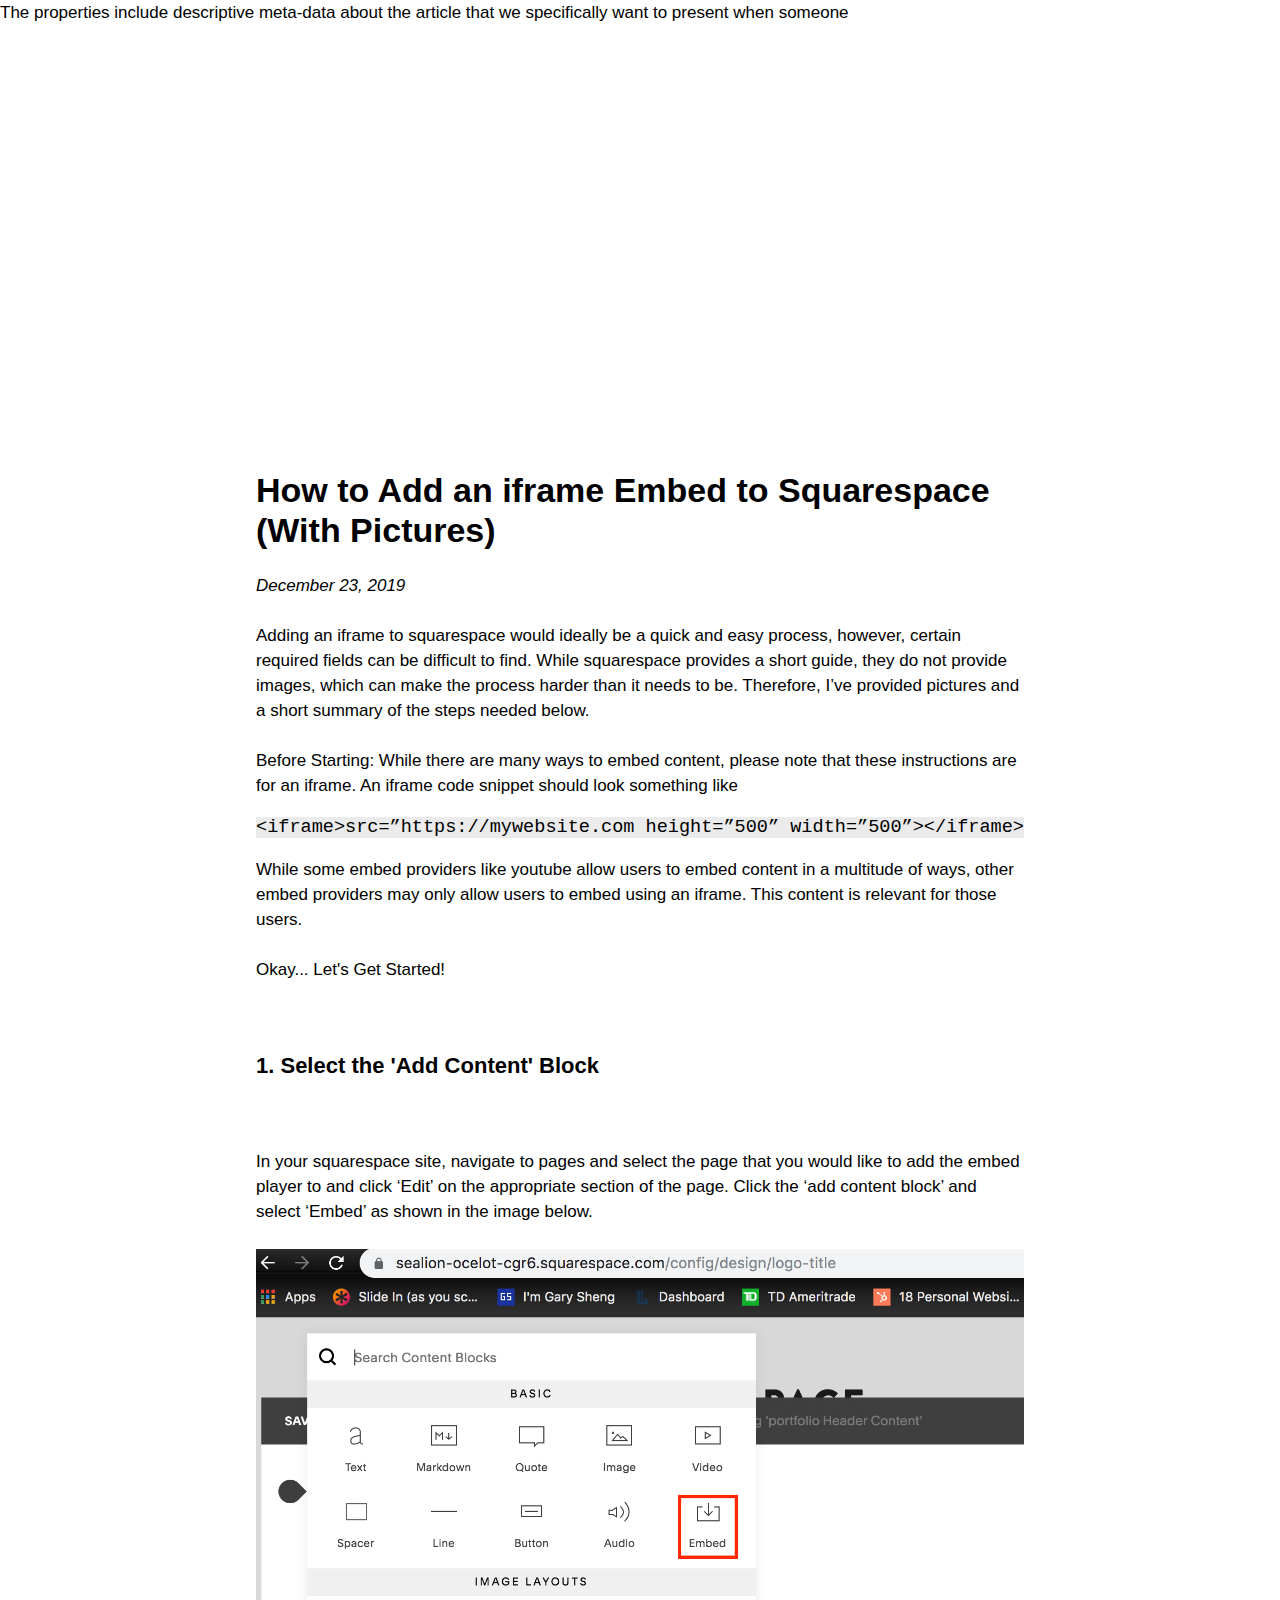
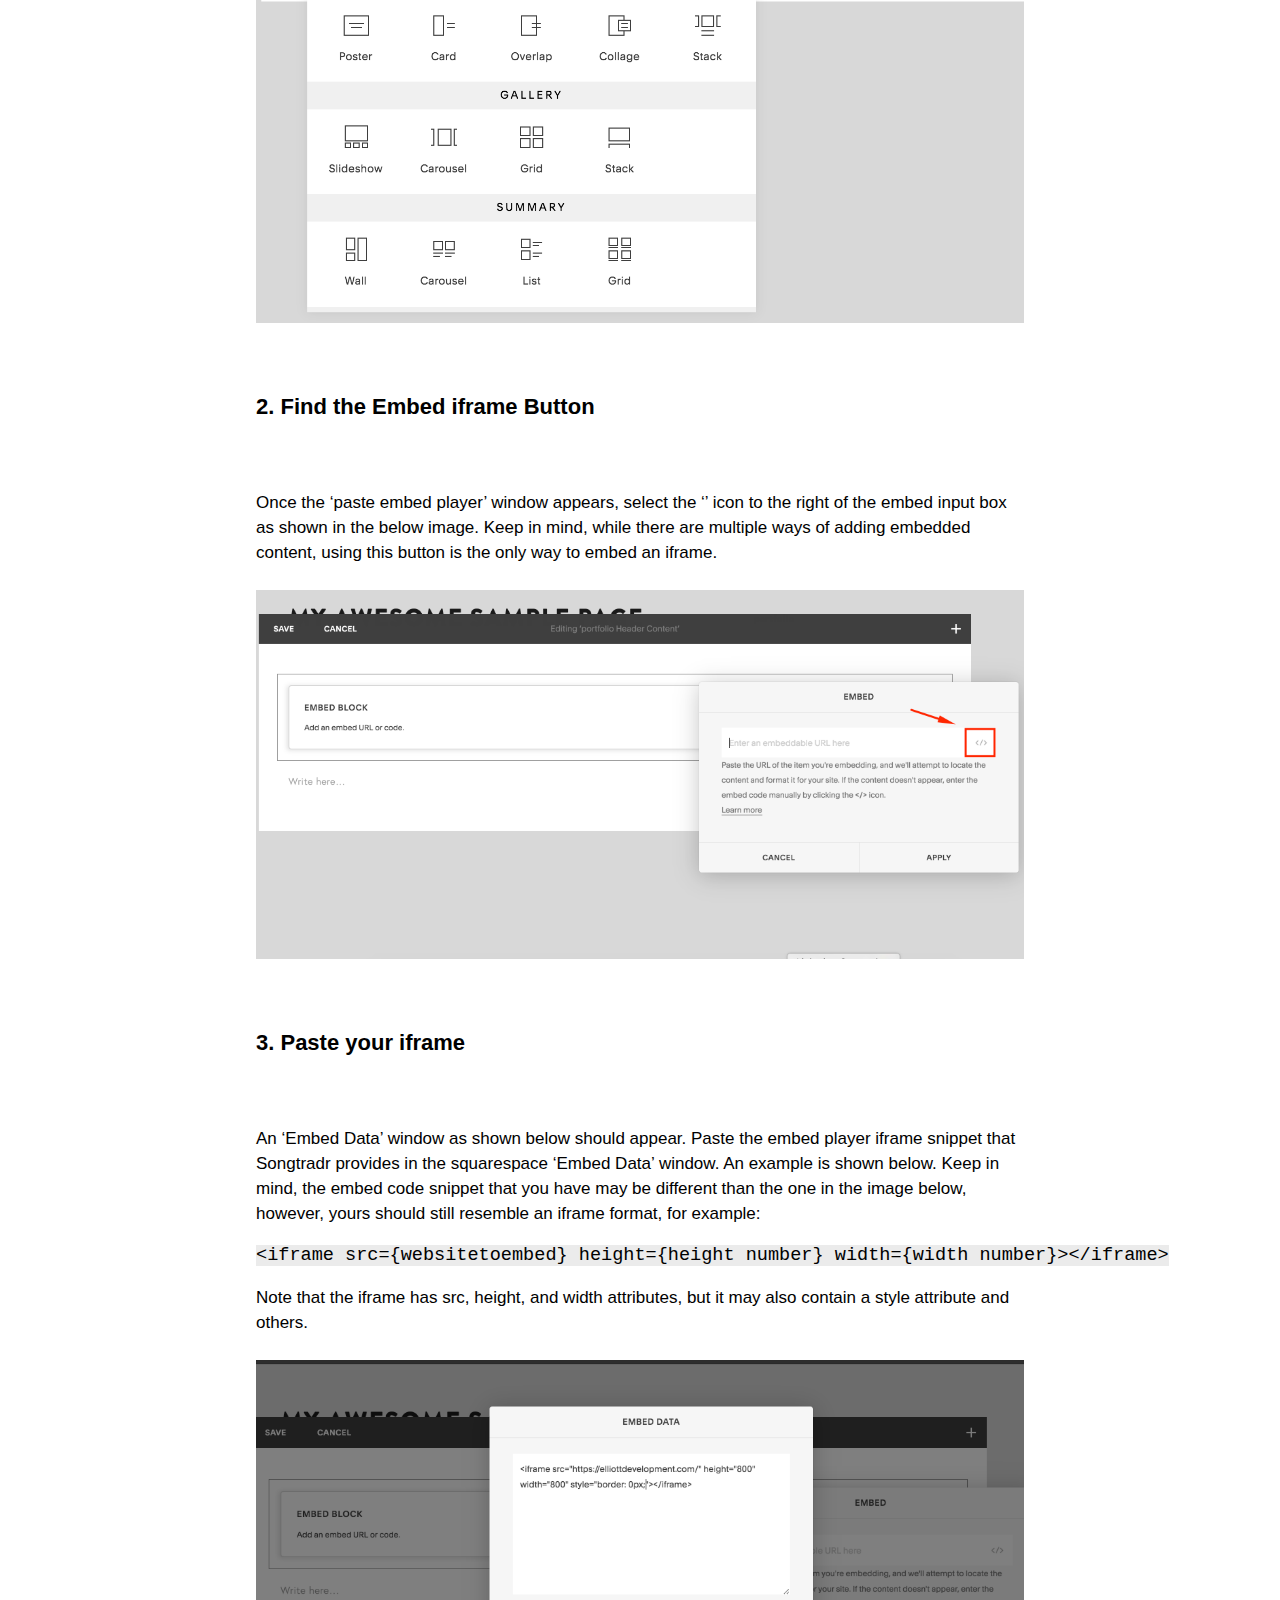
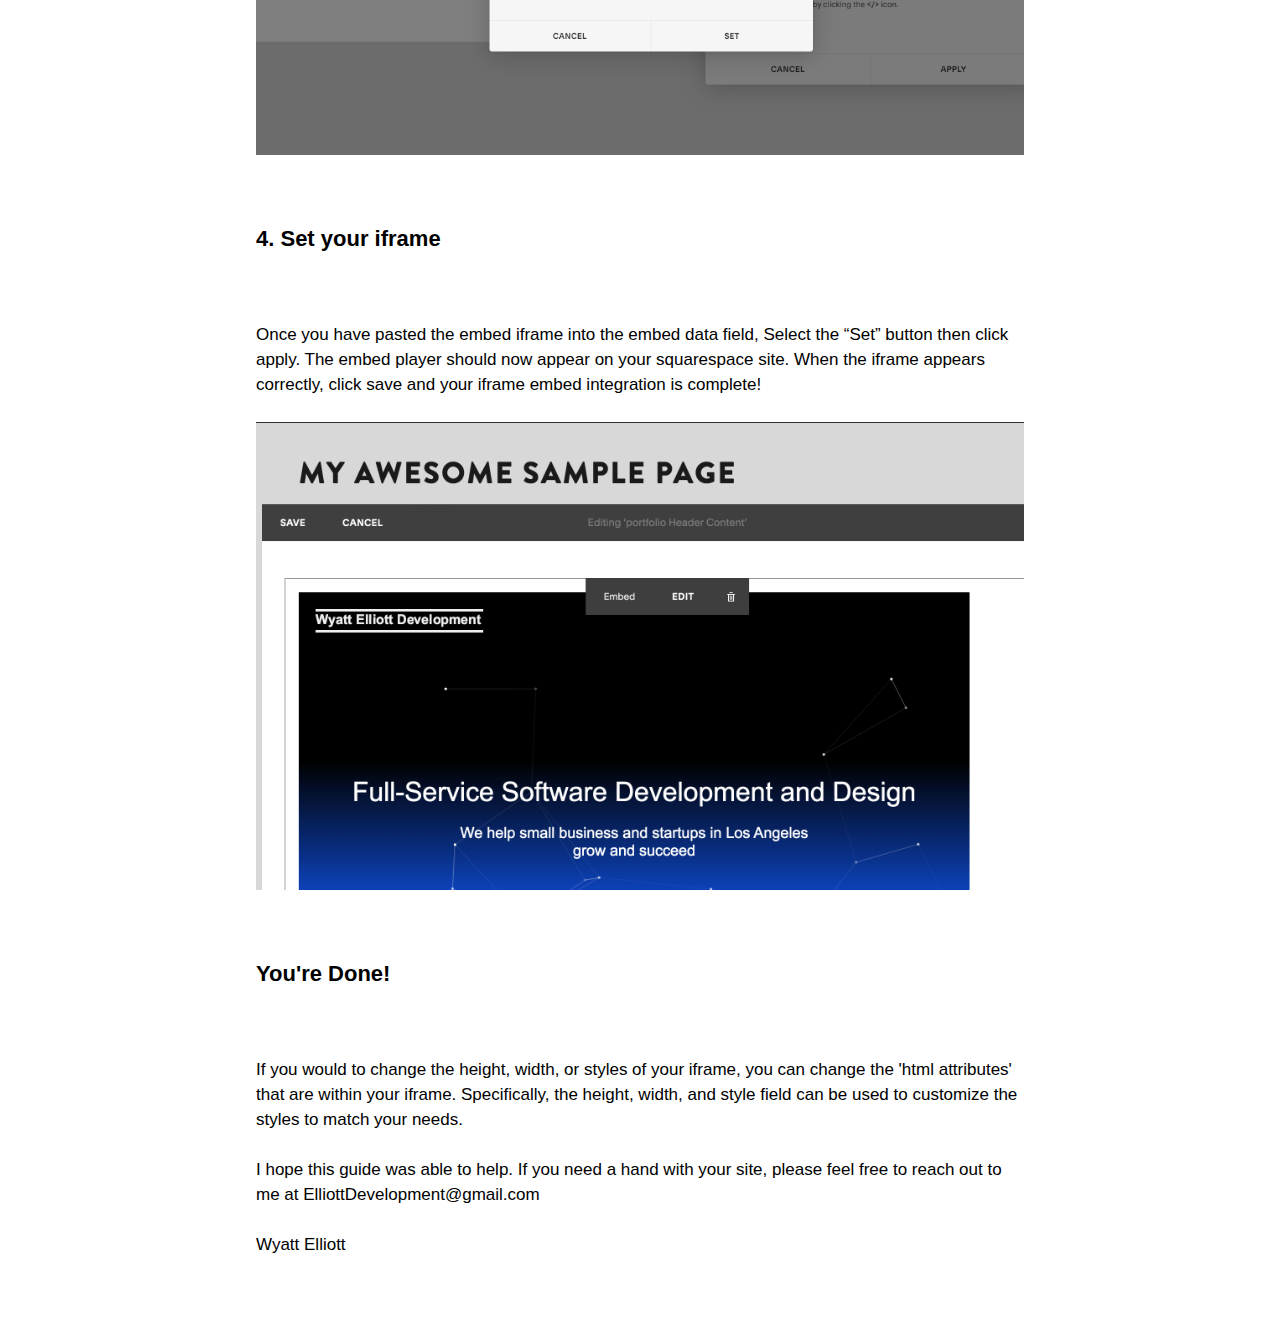
==== Blog/Add-Iframe-To-SquareSpace/index.html @ 69d9558e "google analytics tags" ====
<html lang="en">
  <head>
    <!-- Global site tag (gtag.js) - Google Analytics -->
<script async src="https://www.googletagmanager.com/gtag/js?id=UA-107632470-2"></script>
<script>
  window.dataLayer = window.dataLayer || [];
  function gtag(){dataLayer.push(arguments);}
  gtag('js', new Date());

  gtag('config', 'UA-107632470-2');
</script>

    <meta charset="UTF-8" />
    <meta name="viewport" content="width=device-width, initial-scale=1.0" />
    <meta http-equiv="X-UA-Compatible" content="ie=edge" />
    <meta name="description" content="How to Add an iframe Embed to Squarespace - with pictures">
    <meta property="og:type"               content="article" />
    <meta property="og:title"              content="How to Add an iframe to SquareSpace (With Pictures)" />
    <meta property="og:image"              content="https://cdn.pixabay.com/photo/2017/06/06/16/35/cyber-2377718_1280.jpg" />
    The properties include descriptive meta-data about the article that we specifically want to present when someone


    <link rel="stylesheet" type="text/css" href="index.css">




    <title>How to Add an iframe Embed to Squarespace (With Pictures)</title>
  </head>
  <body>
    <div>
      <div
        class="titleImage"
      ></div>

      <div class="articleContainer">

        <h1 class="articleTitle">
          How to Add an iframe Embed to Squarespace (With Pictures)
        </h1>
  
     
        <i>December 23, 2019</i>
  
        <br/>
        <br />

        Adding an iframe to squarespace would ideally be a quick and easy process, however,
        certain required fields can be difficult to find. While squarespace
        provides a short guide, they do not provide images, which can make the process
        harder than it needs to be. Therefore, I’ve provided pictures and a short summary
        of the steps needed below. 
        <br />
        <br />

        Before Starting: While there are many ways to embed content, please note that these instructions are for an iframe. An iframe code snippet should look something like 
        <br/>
        <pre><code>&lt;iframe&gt;src=”https://mywebsite.com height=”500” width=”500”>&lt;/iframe&gt;</code></pre>

        While some embed providers like youtube allow users to embed content in a multitude of ways, other embed providers may only allow users to embed using an iframe. This content is relevant for those users.
        <br />
        <br />
        Okay... Let's Get Started!
        <br />
        <br />
        <br />

        <h2><b>1. Select the 'Add Content' Block</b></h2>
        <br/>
        <br/>
        In your squarespace site, navigate to pages and select the page that you would like to add the embed player to and click ‘Edit’ on the appropriate section of the page. Click the ‘add content block’ and select ‘Embed’ as shown in the image below.
        <br/>
        <br/>
  
        <img class="articleImage" src="embed-instructions-1.png" alt="squarespace - select the add content block">
        <br/>
        <br/>
        <br/>

  
        <h2><b>2. Find the Embed iframe Button </b></h2>
        <br/>
        <br/>
        Once the ‘paste embed player’ window appears, select the ‘</>’ icon to the right of the embed input box as shown in the below image. Keep in mind,
        while there are multiple ways of adding embedded content, using this button is the only way to embed an iframe. 
        <br/>
        <br/>
  
        <img class="articleImage" src="embed-instructions-2.png" alt="squarespace - find the embed iframe button">
        <br/>
        <br/>
        <br/>

  
      <h2><b> 3. Paste your iframe</b> </h2>
        <br/>
        <br/>
        An ‘Embed Data’ window as shown below should appear. Paste the embed player iframe snippet that Songtradr provides in the squarespace ‘Embed Data’ window. An example  is shown below. Keep in mind, the embed code snippet that you have may be different than the one in the image below, however, yours should still resemble an iframe format, for example:
        <pre><code>&lt;iframe src={websitetoembed} height={height number} width={width number}&gt;&lt;/iframe&gt;</code></pre> Note that the iframe has src, height, and width attributes, but it may also contain a style attribute and others. 
        <br/>
        <br/>
        <img class="articleImage" src="embed-instructions-3.png" alt="squarespace - paste your iframe snippet">

        <br/>
        <br/>
        <br/>

      <h2><b>4. Set your iframe</b></h2>
        <br/>
        <br/>
        Once you have pasted the embed iframe into the embed data field, Select the “Set” button then click apply. The embed player should now appear on your squarespace site. When the iframe appears correctly, click save and your iframe embed integration is complete!
        
        <br/>
        <br/>

        <img class="articleImage" src="embed-instructions-4.png" alt="squarespace - set your iframe">

        <br> 
        <br>
        <br/>

      <h2><b>You're Done!</b></h2>

        <br> 
        <br>

        If you would to change the height, width, or styles of your iframe, you can change the 'html attributes' that are within your iframe. Specifically, the height, width, and style field can be used to customize the styles to match your needs.

        <br> 
        <br>

        I hope this guide was able to help. If you need a hand with your site, please feel free to reach out to me at ElliottDevelopment@gmail.com

        <br/>
        <br/> 

        Wyatt Elliott

        <br/>
        <br/> 
        <br/>
        <br/> 

      </div>

    </div>
  </body>
</html>
---- Blog/Add-Iframe-To-SquareSpace/index.css ----
body {
    margin: 0;
    font-size: 17px;
    font-family: sans-serif;
    line-height: 25px;
}

.titleImage{
    height: 45vh;
    width: 100vw;
    background: url("https://cdn.pixabay.com/photo/2017/06/06/16/35/cyber-2377718_1280.jpg")
}

.articleContainer{
    width: 60vw;
    margin-top: 40px;
    padding-left: 20vw;
    padding-right: 20vw;
}

.articleTitle{
    font-weight: bold;
    font-size: 34px;
    line-height: 40px;
}

.articleImage{
    max-height: 800px;
    max-width: 100%;
}

code{
    font-size: 1.45vw;
    background: rgb(235, 235, 235);
}

b{
    font-size: 22px;
}
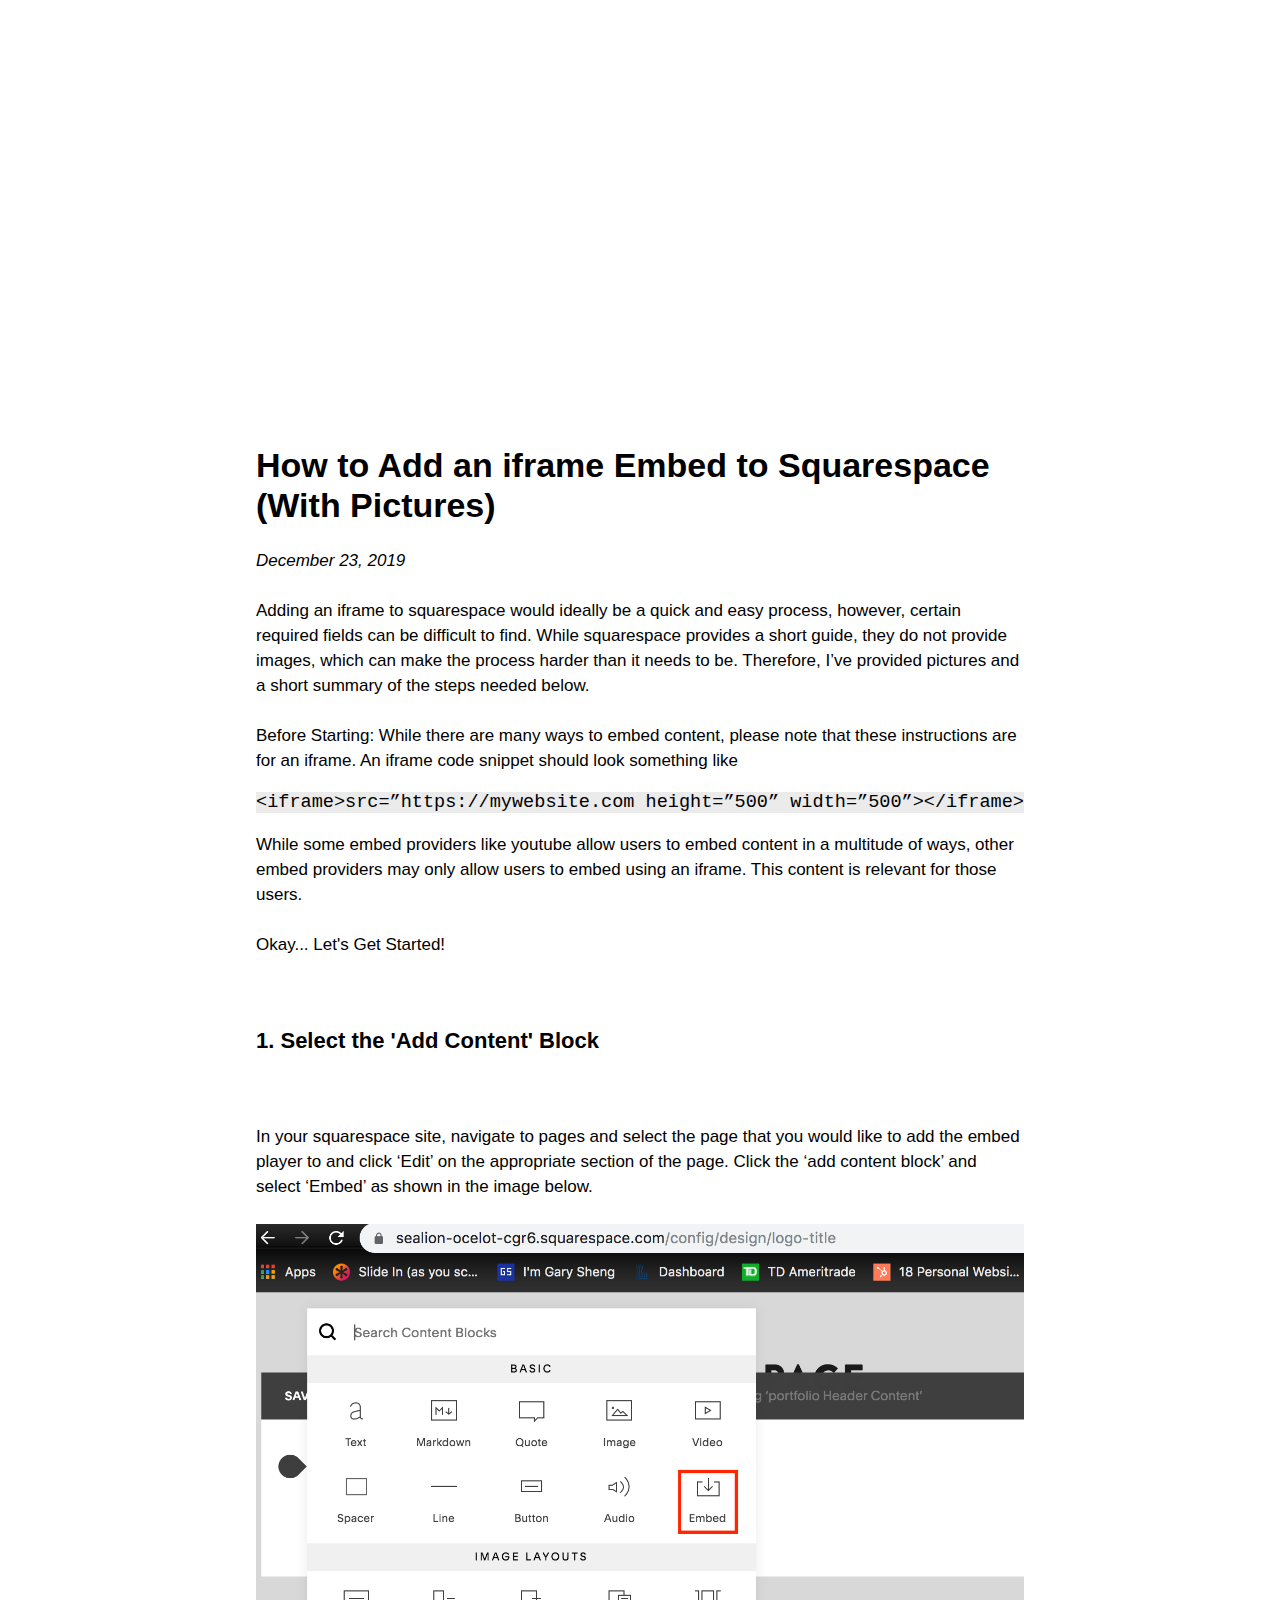
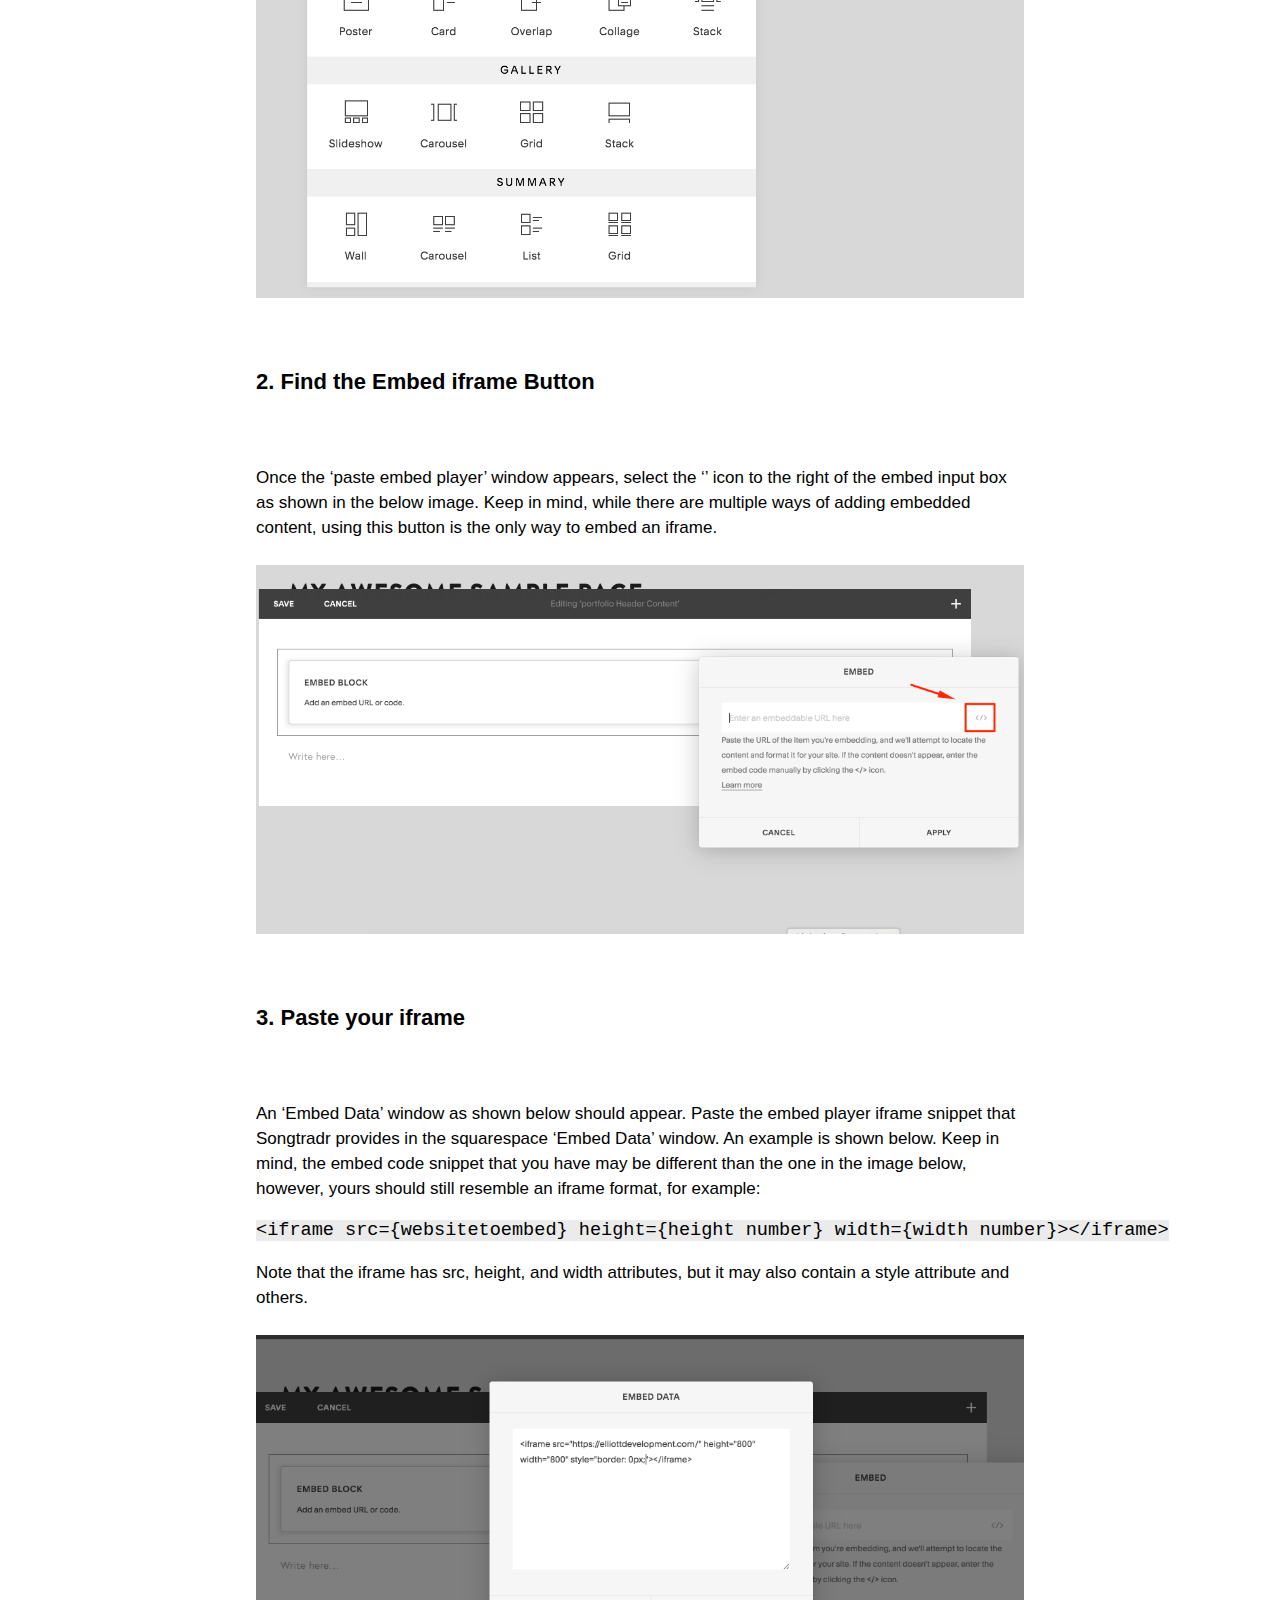
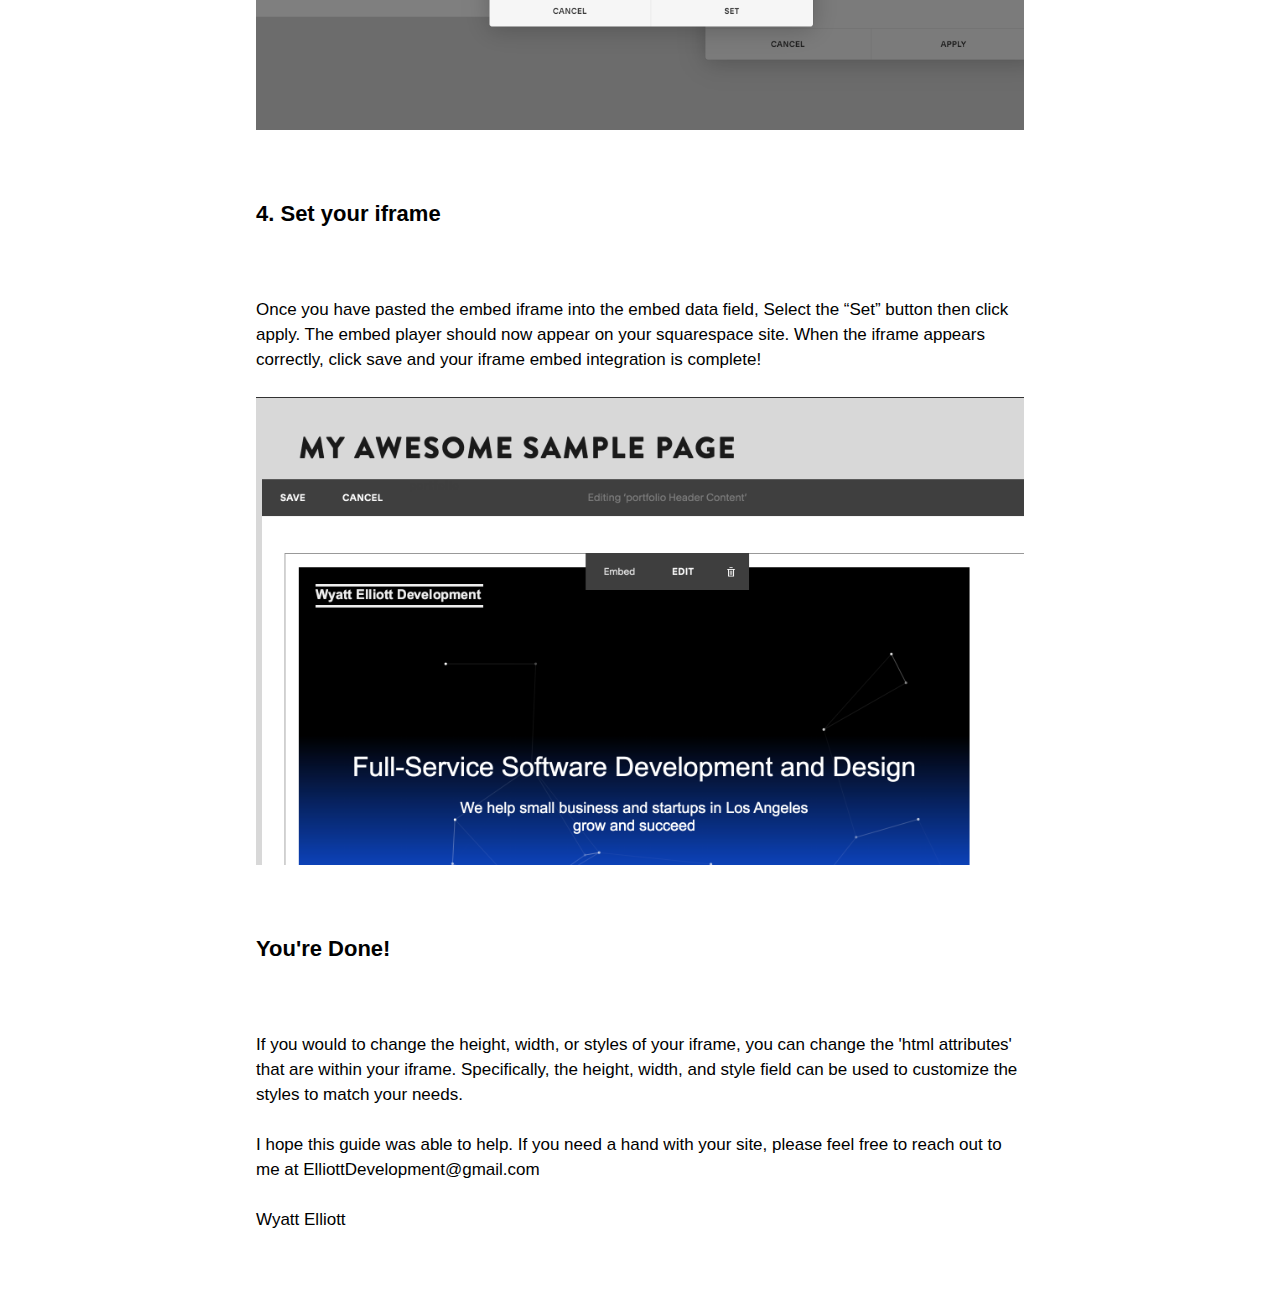
==== commit a1a52f1e: "google analytics tags" ====
--- a/Blog/Add-Iframe-To-SquareSpace/index.html
+++ b/Blog/Add-Iframe-To-SquareSpace/index.html
@@ -16,8 +16,8 @@
     <meta name="description" content="How to Add an iframe Embed to Squarespace - with pictures">
     <meta property="og:type"               content="article" />
     <meta property="og:title"              content="How to Add an iframe to SquareSpace (With Pictures)" />
+    <meta property="og:description"              content="Learn how to add any embeded content to your website" />
     <meta property="og:image"              content="https://cdn.pixabay.com/photo/2017/06/06/16/35/cyber-2377718_1280.jpg" />
-    The properties include descriptive meta-data about the article that we specifically want to present when someone
 
 
     <link rel="stylesheet" type="text/css" href="index.css">
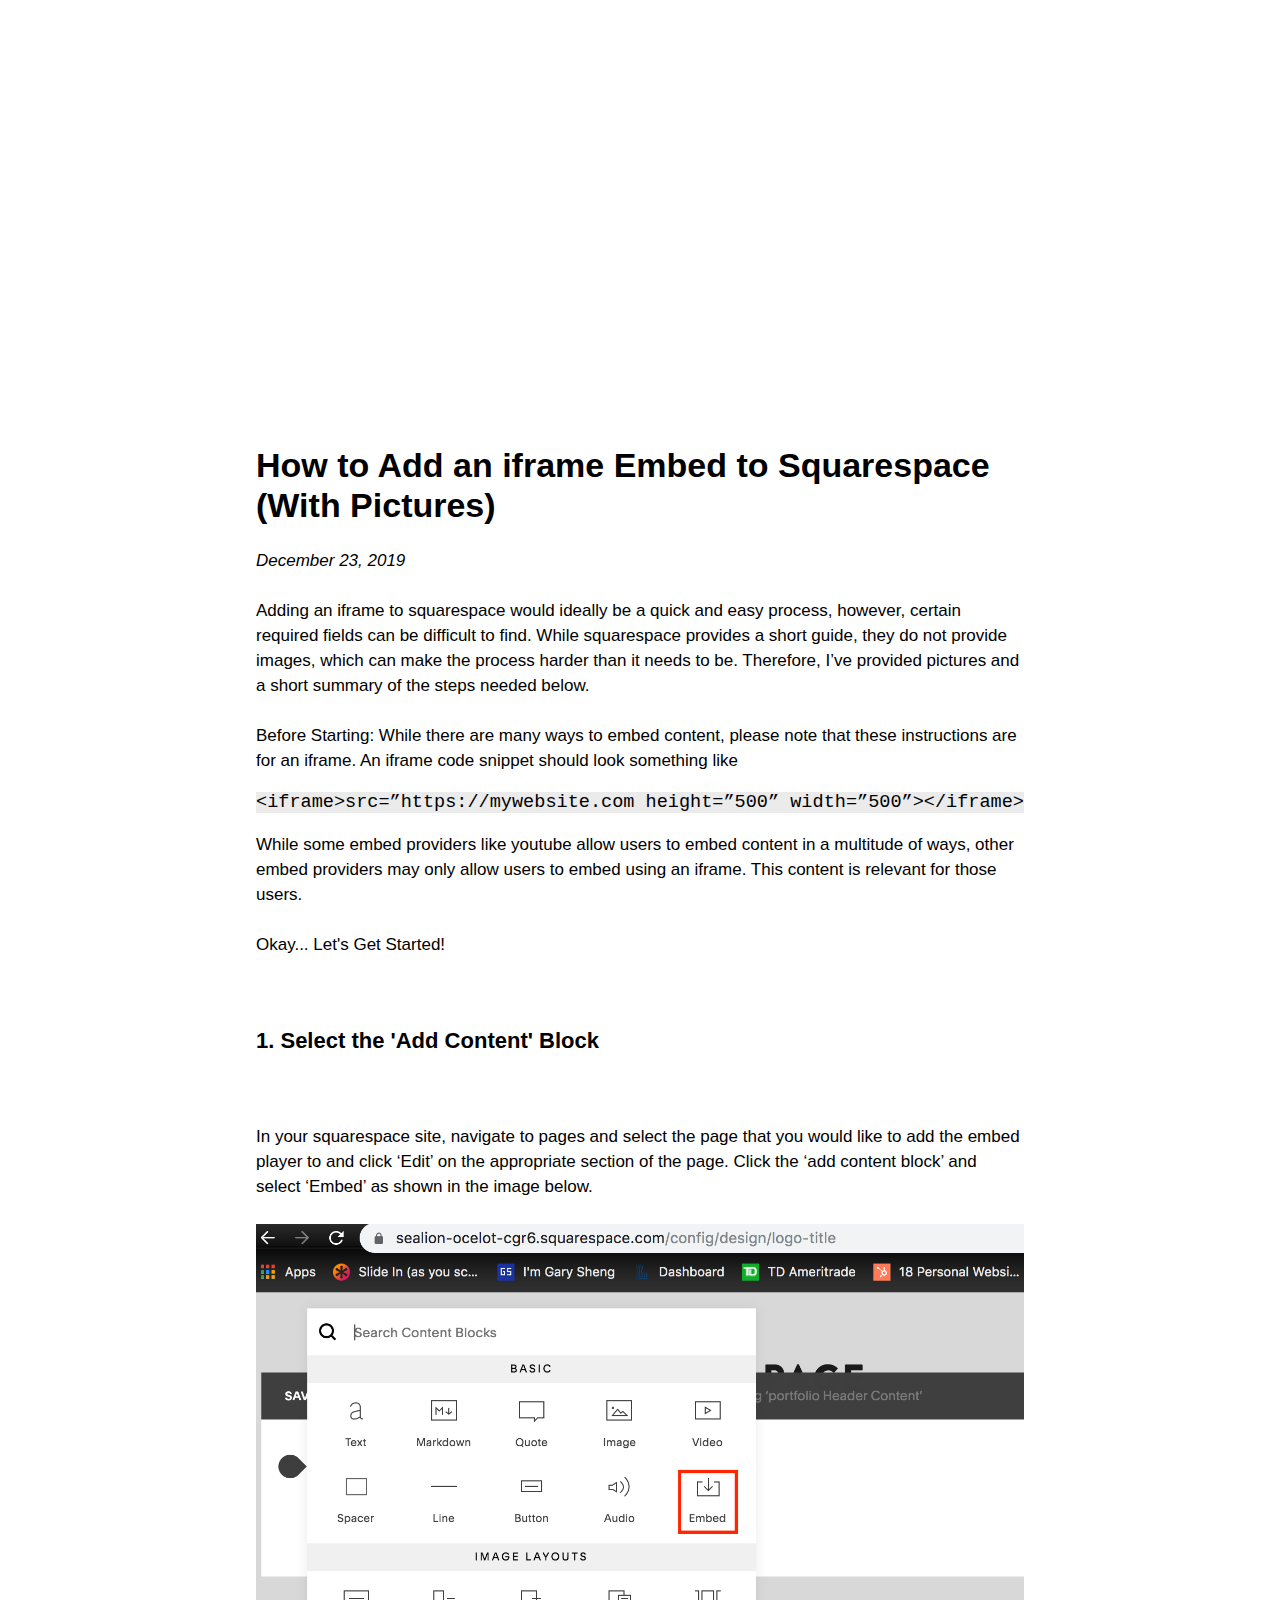
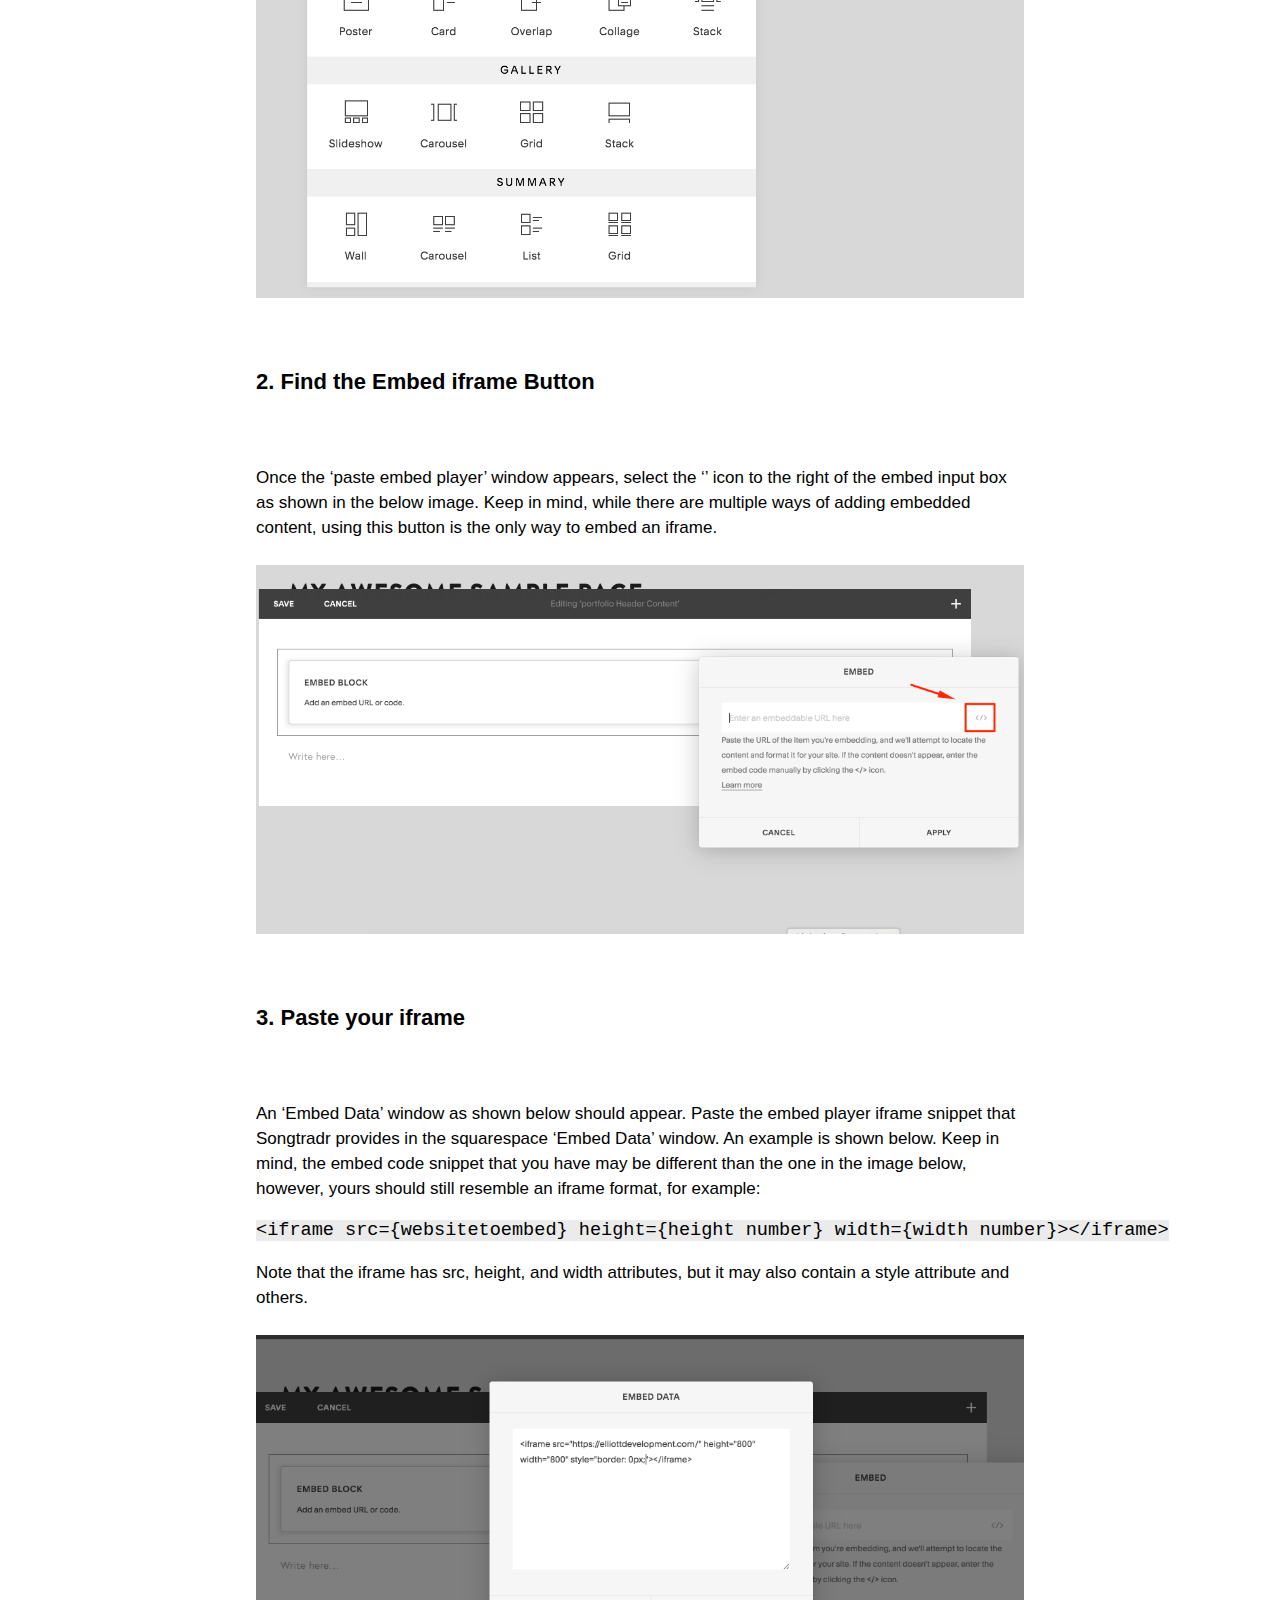
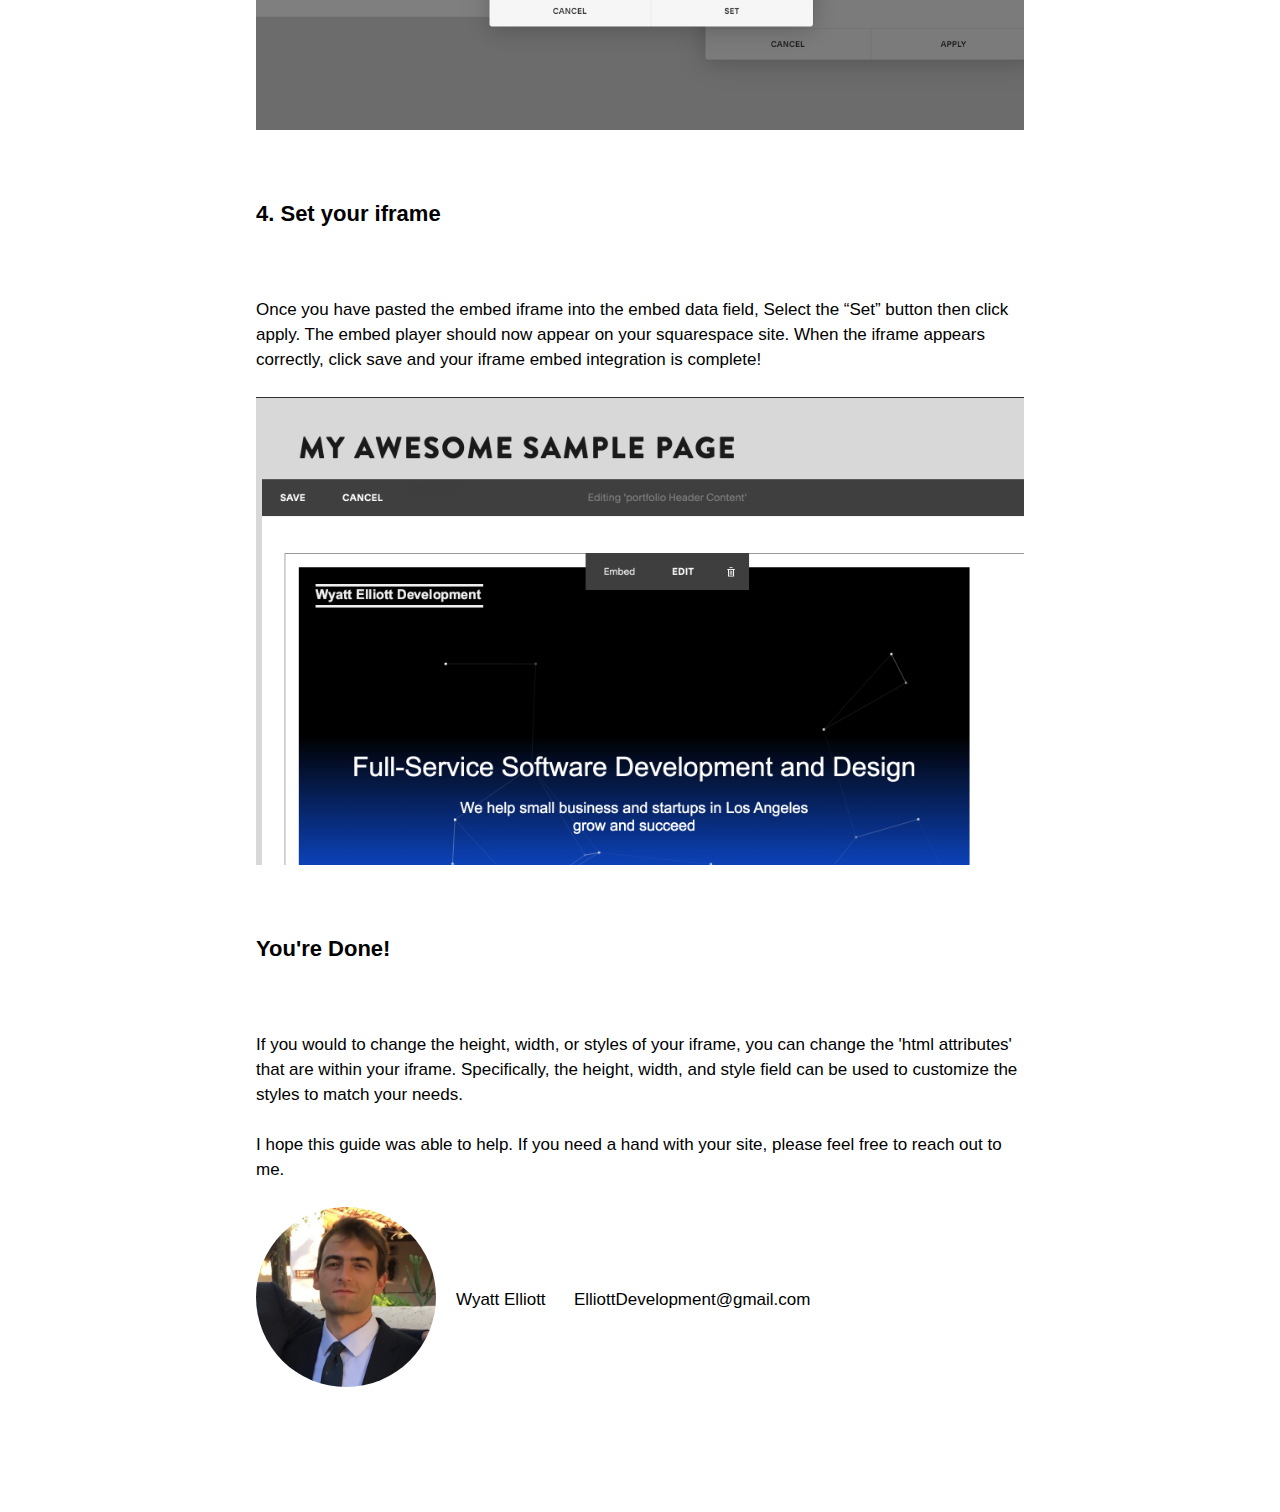
==== commit 0d0577b3: "google analytics tags" ====
--- a/Blog/Add-Iframe-To-SquareSpace/index.html
+++ b/Blog/Add-Iframe-To-SquareSpace/index.html
@@ -129,12 +129,16 @@
         <br> 
         <br>
 
-        I hope this guide was able to help. If you need a hand with your site, please feel free to reach out to me at ElliottDevelopment@gmail.com
+        I hope this guide was able to help. If you need a hand with your site, please feel free to reach out to me. 
 
         <br/>
         <br/> 
 
-        Wyatt Elliott
+
+        <img class="mySmallImg" src="../Wyatt-1.jpg">
+
+        <div class="articleBy">Wyatt Elliott &nbsp;&nbsp;&nbsp;&nbsp; ElliottDevelopment@gmail.com</div>
+
 
         <br/>
         <br/> 
--- a/Blog/Add-Iframe-To-SquareSpace/index.css
+++ b/Blog/Add-Iframe-To-SquareSpace/index.css
@@ -36,4 +36,27 @@
 
 b{
     font-size: 22px;
+}
+
+.mySmallImg{
+    height: 180px;
+    width: 180px;
+    border-radius: 100px;
+}
+
+.articleBy{
+    position: relative;
+    bottom: 100px;
+    left: 200px;
+}
+
+
+
+@media only screen and (max-width: 800px) {
+    .articleContainer {
+        width: 90vw;
+        margin-top: 40px;
+        padding-left: 5vw;
+        padding-right: 5vw;
+    }
 }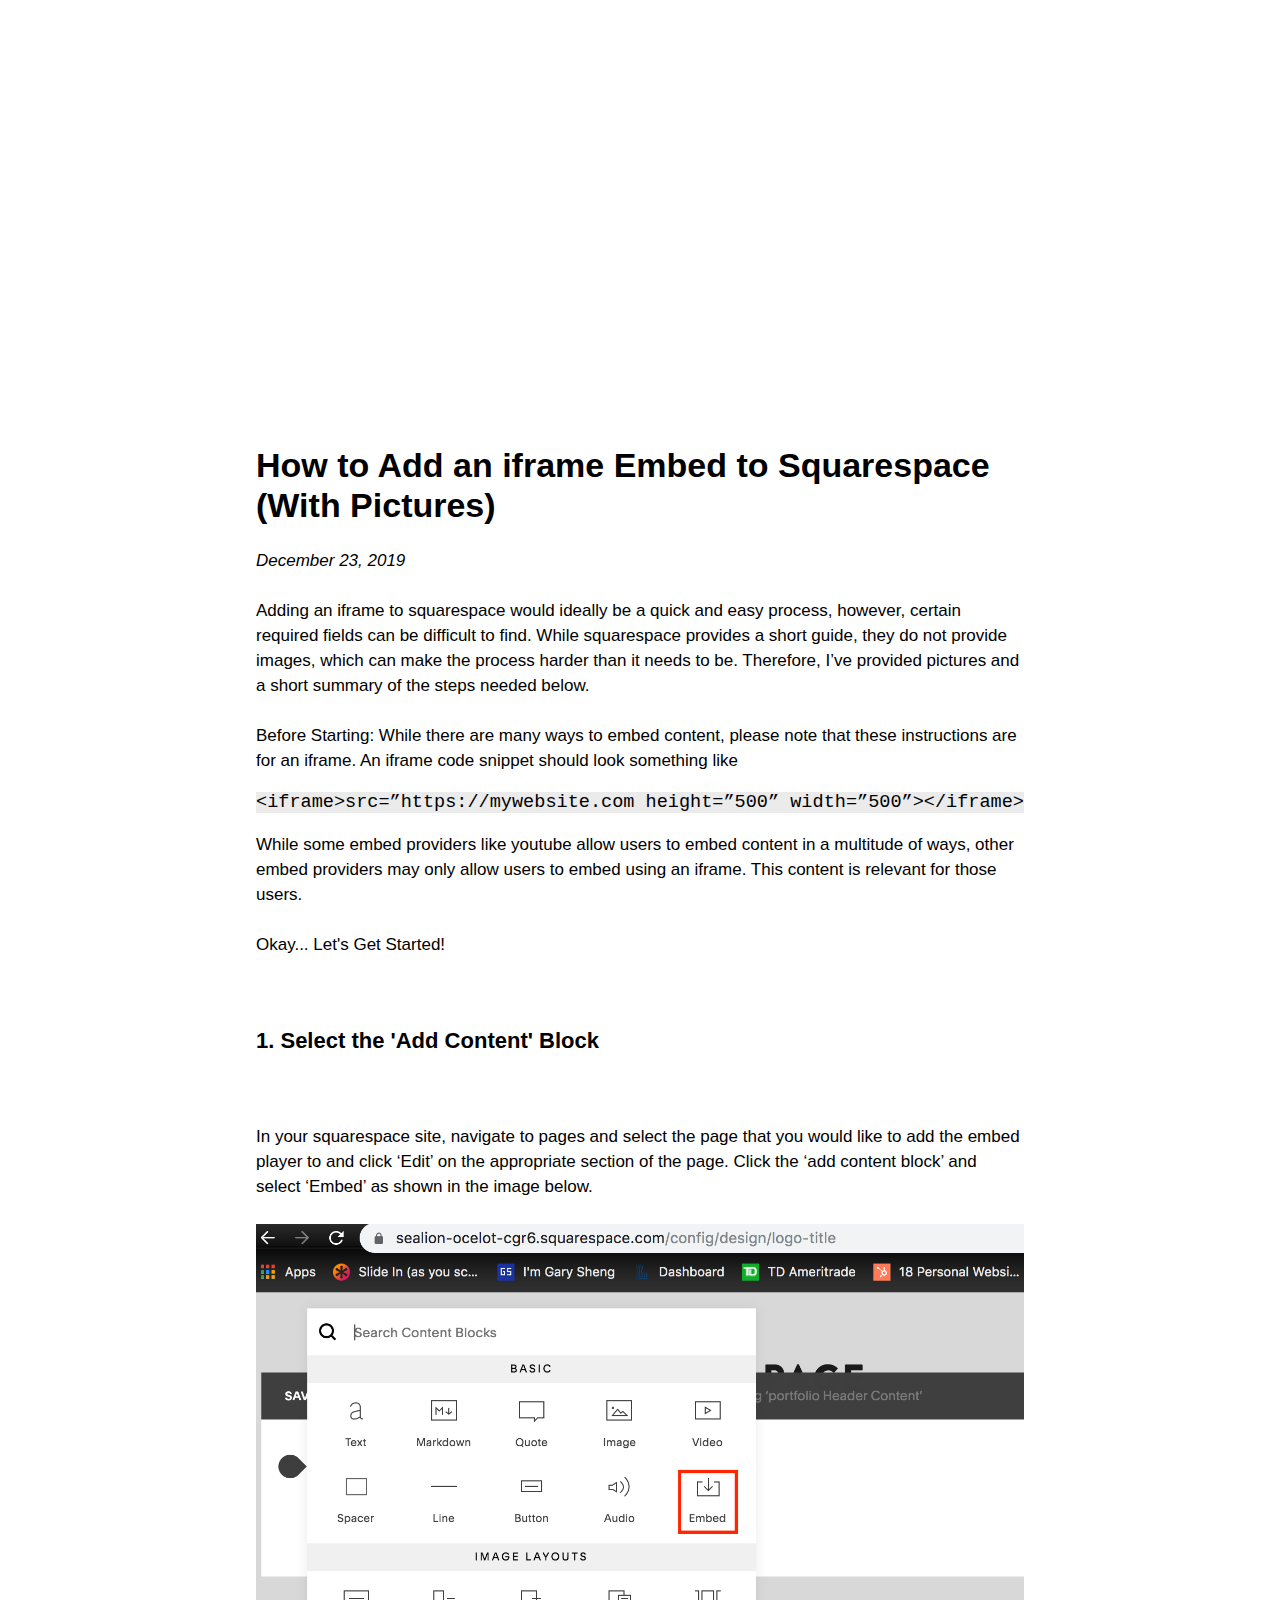
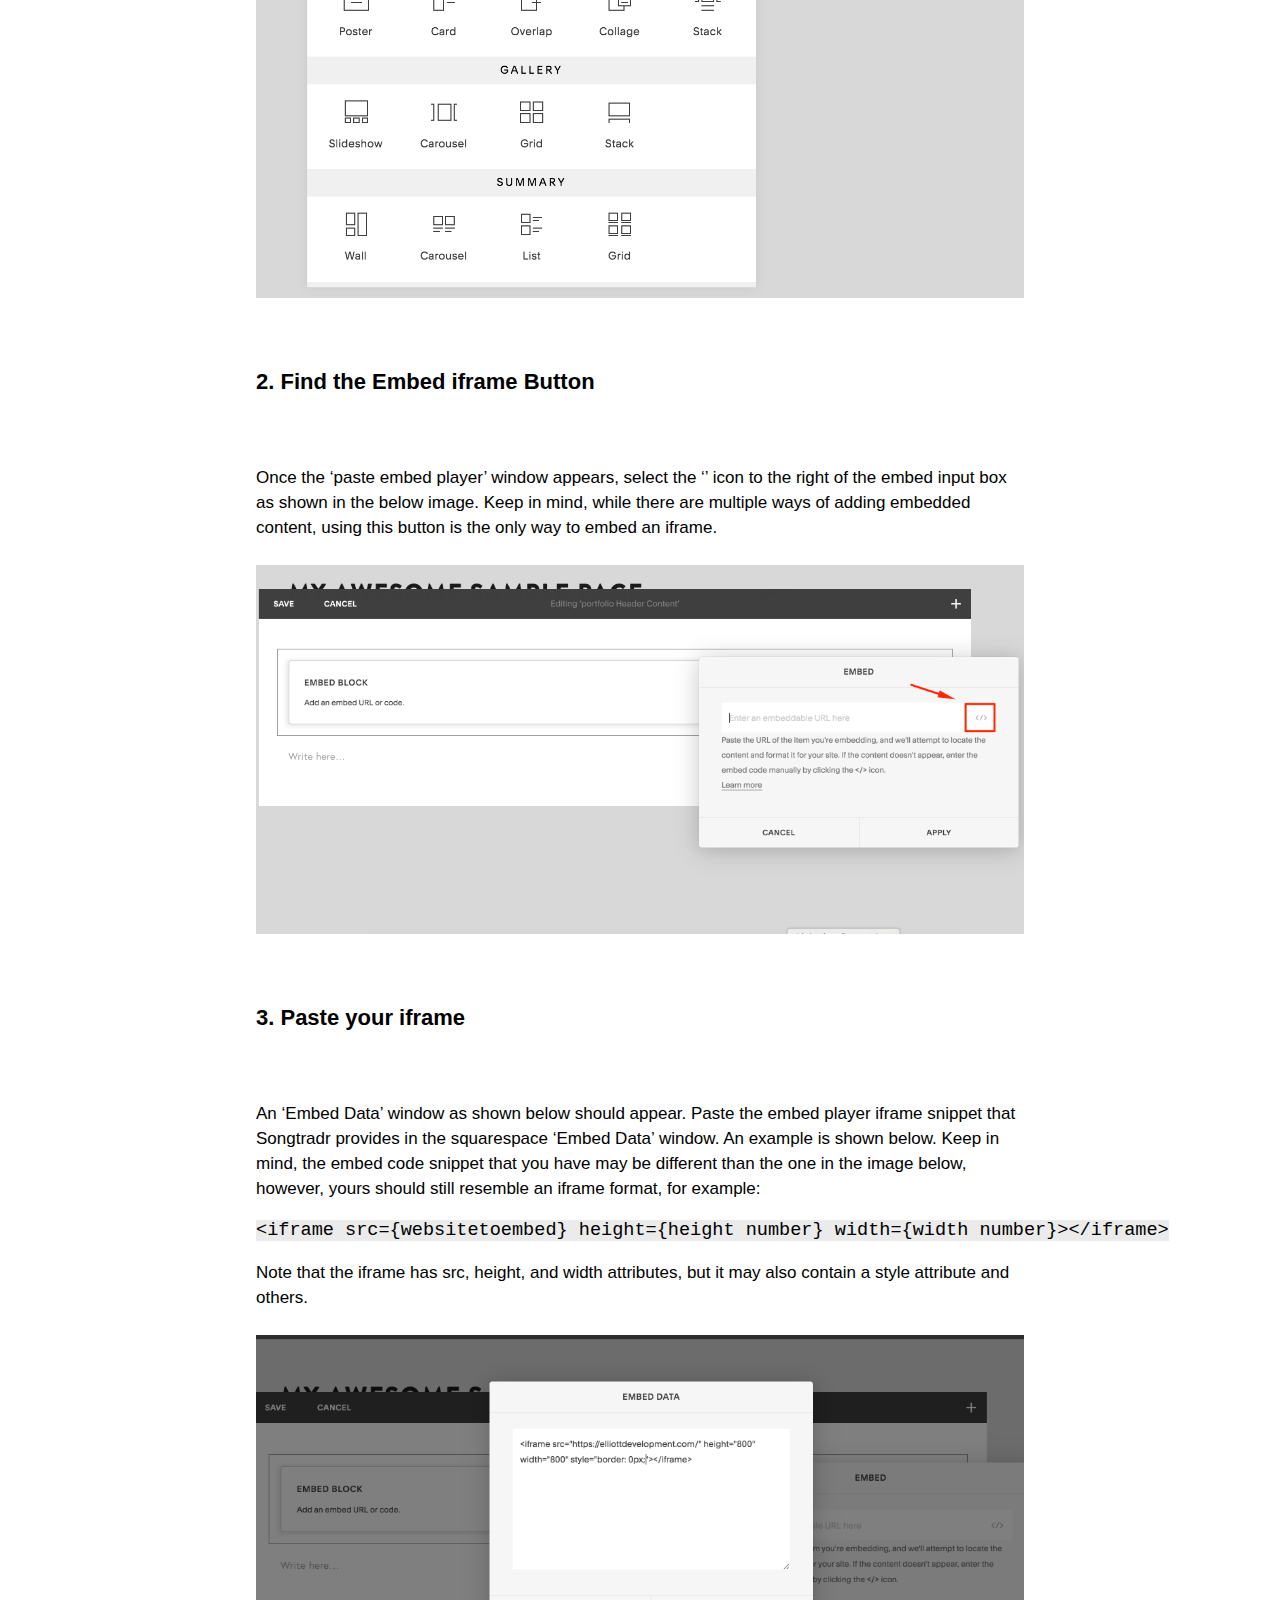
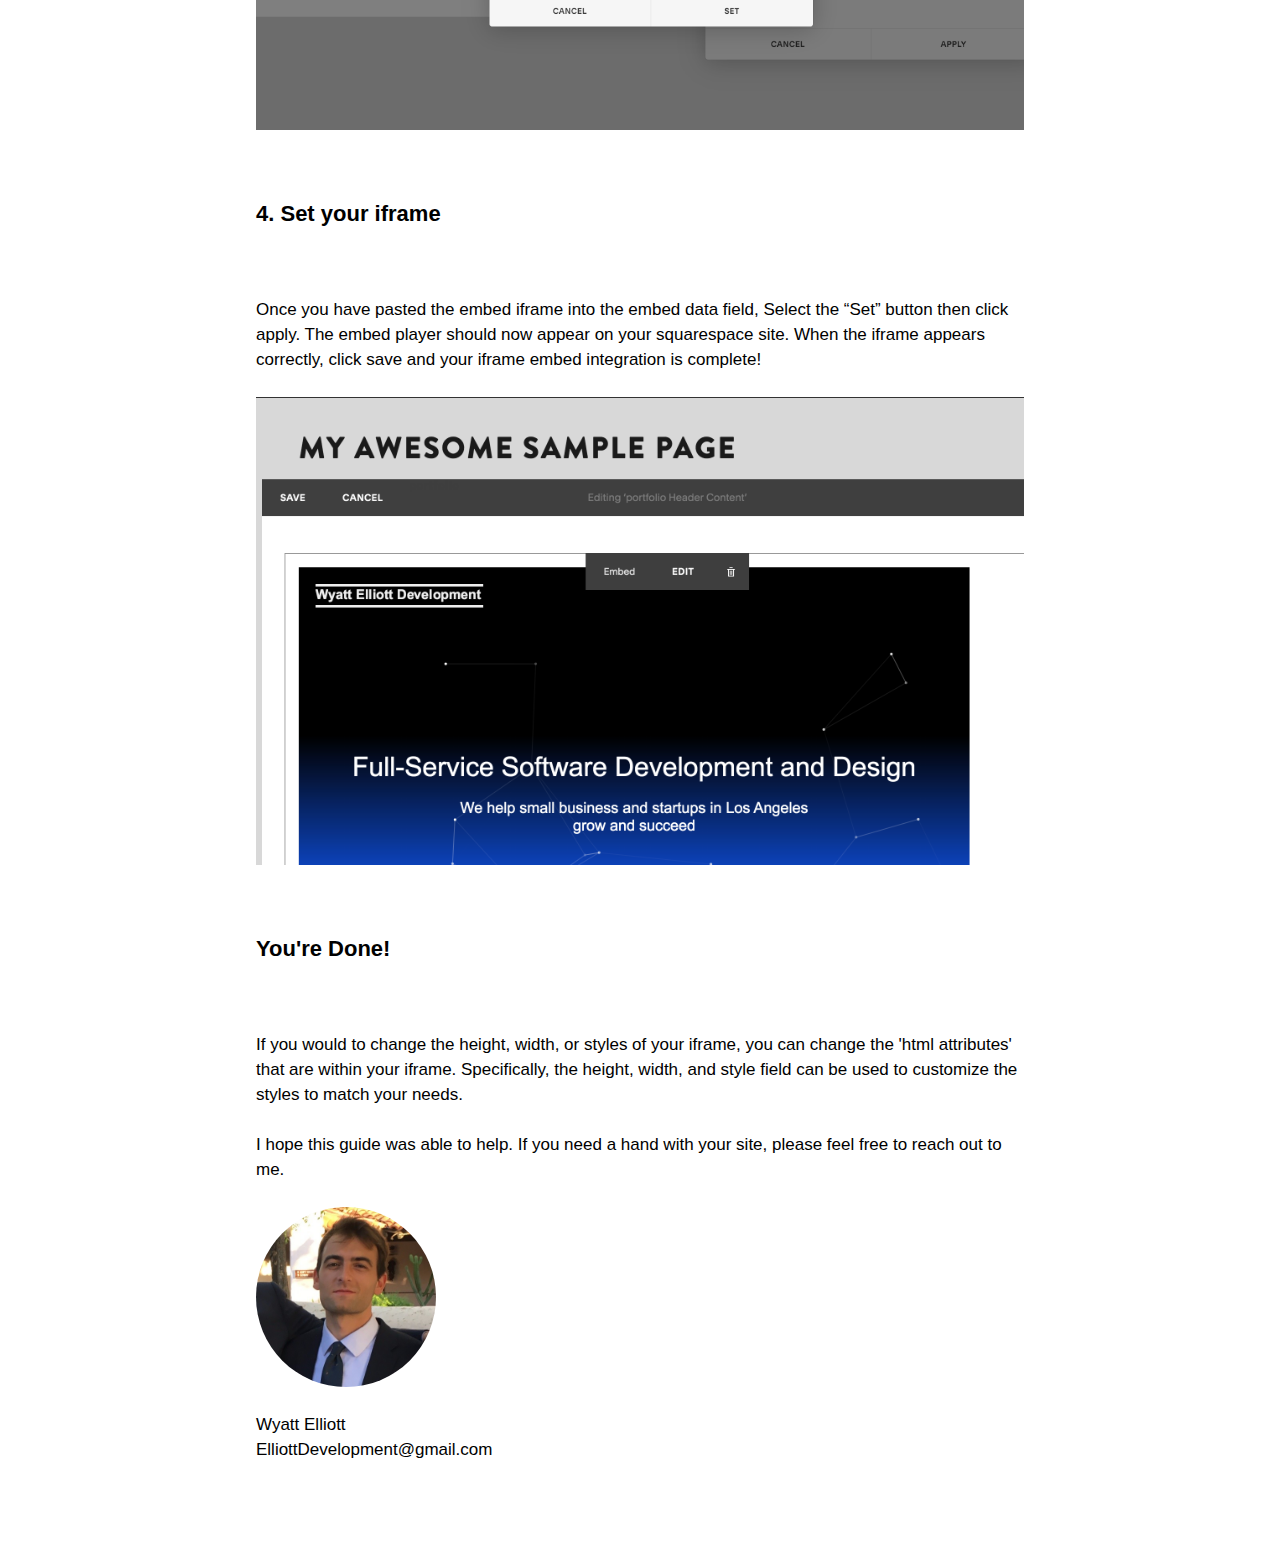
==== commit b05f24c2: "google analytics tags" ====
--- a/Blog/Add-Iframe-To-SquareSpace/index.html
+++ b/Blog/Add-Iframe-To-SquareSpace/index.html
@@ -136,8 +136,10 @@
 
 
         <img class="mySmallImg" src="../Wyatt-1.jpg">
-
-        <div class="articleBy">Wyatt Elliott &nbsp;&nbsp;&nbsp;&nbsp; ElliottDevelopment@gmail.com</div>
+<br><br>
+        <div class="articleBy">Wyatt Elliott
+           <br> ElliottDevelopment@gmail.com
+        </div>
 
 
         <br/>
--- a/Blog/Add-Iframe-To-SquareSpace/index.css
+++ b/Blog/Add-Iframe-To-SquareSpace/index.css
@@ -46,8 +46,6 @@
 
 .articleBy{
     position: relative;
-    bottom: 100px;
-    left: 200px;
 }
 
 
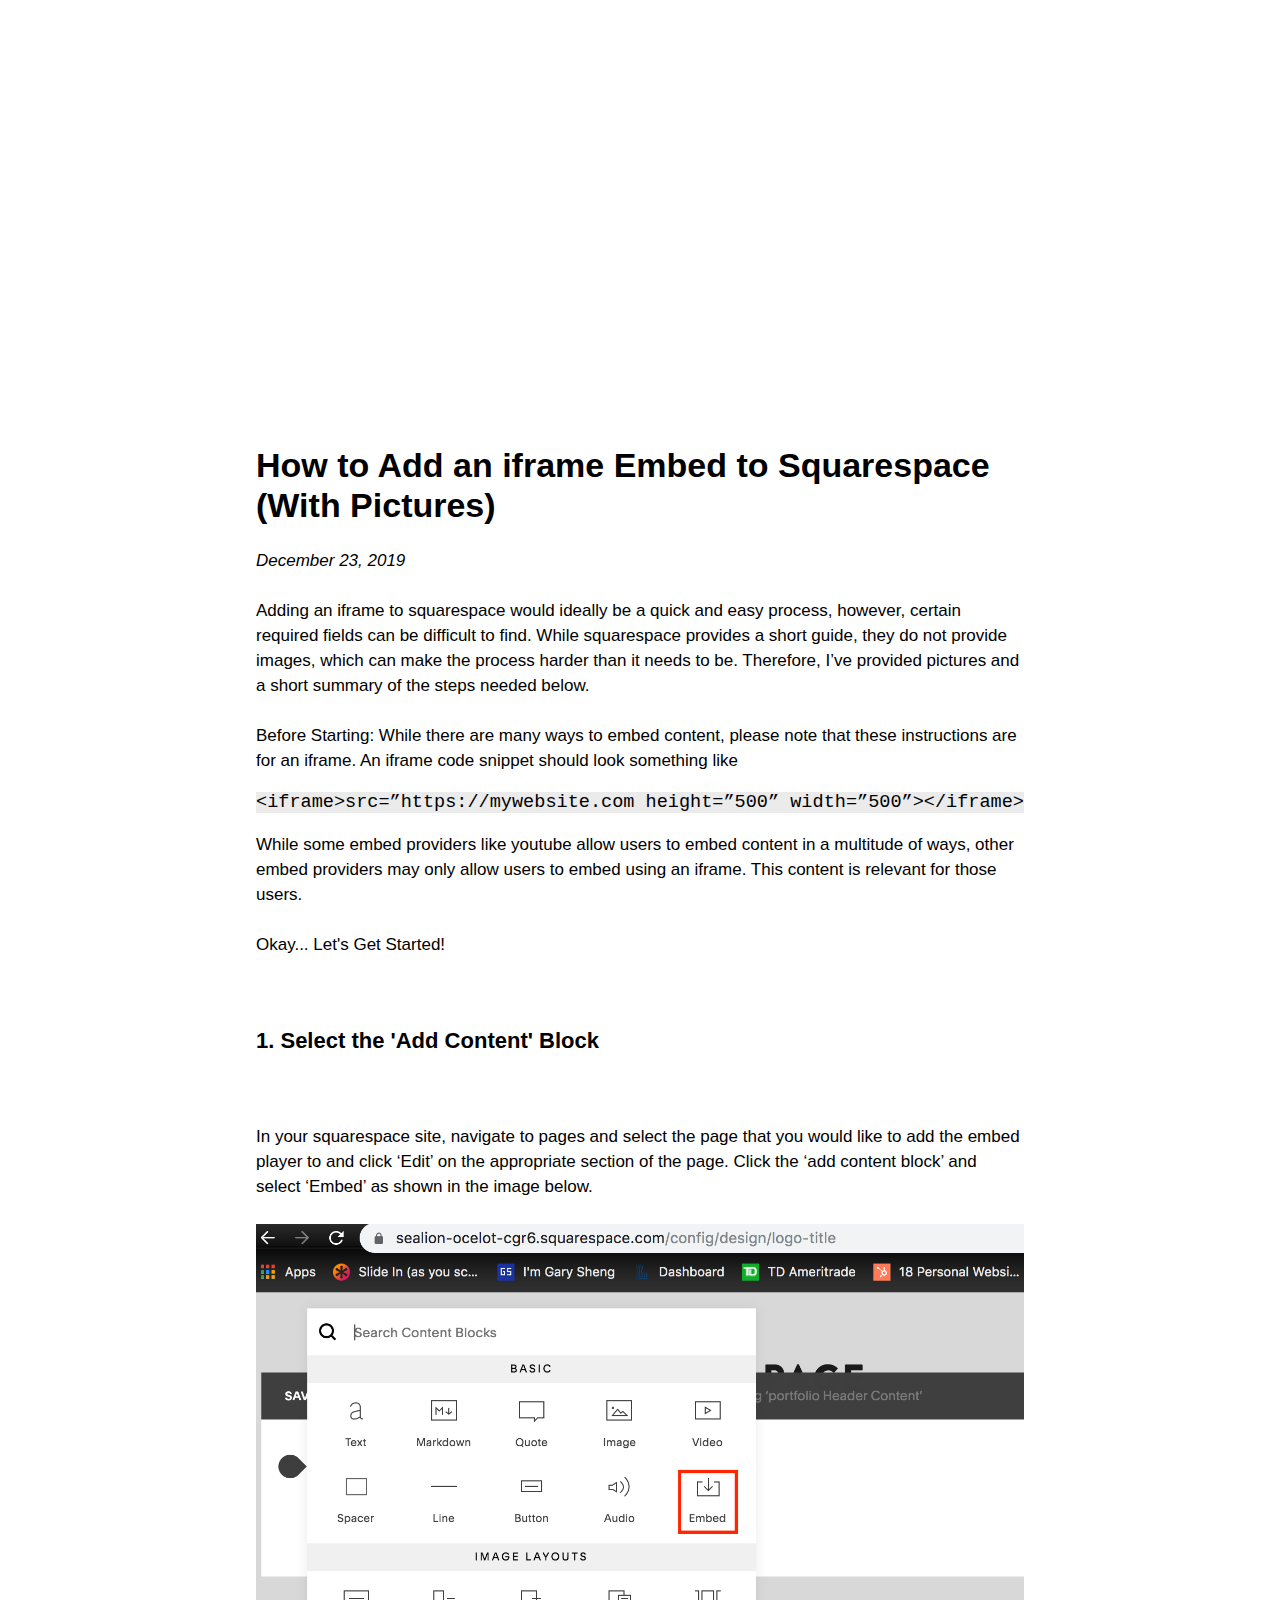
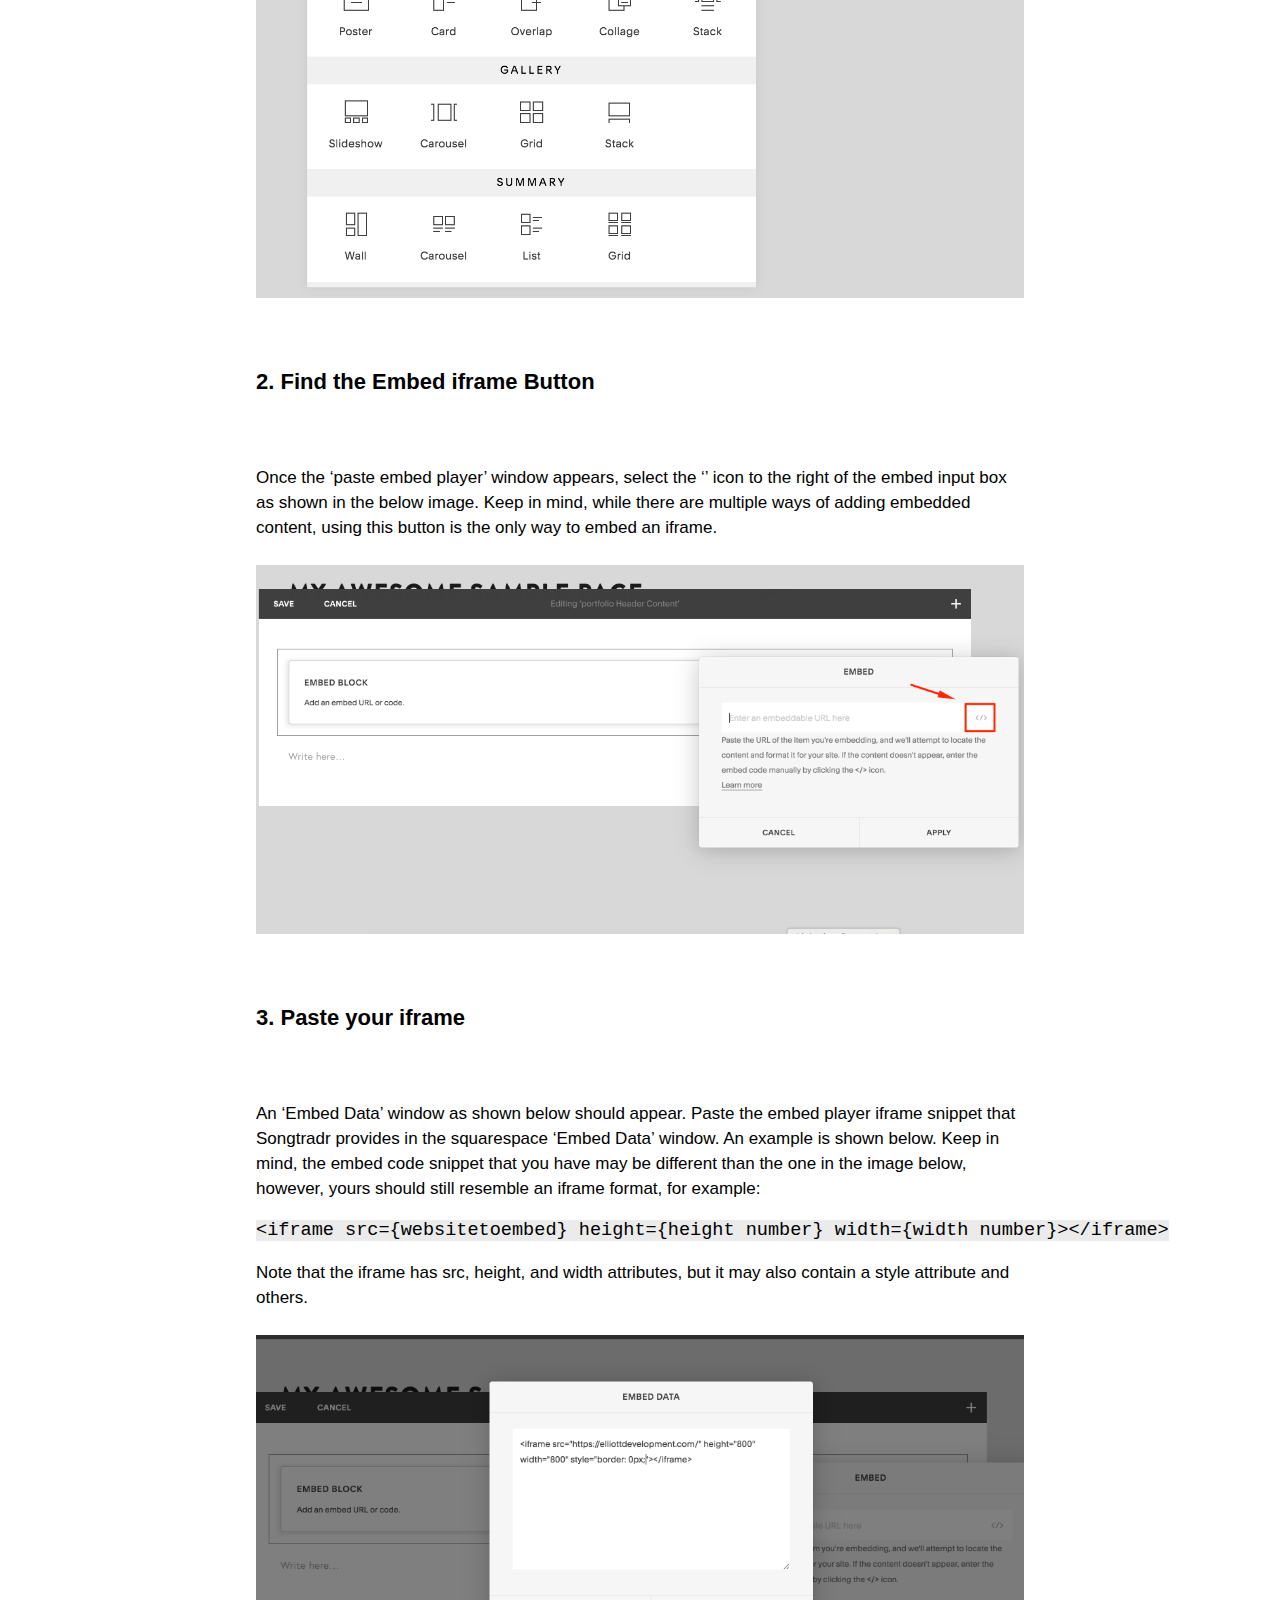
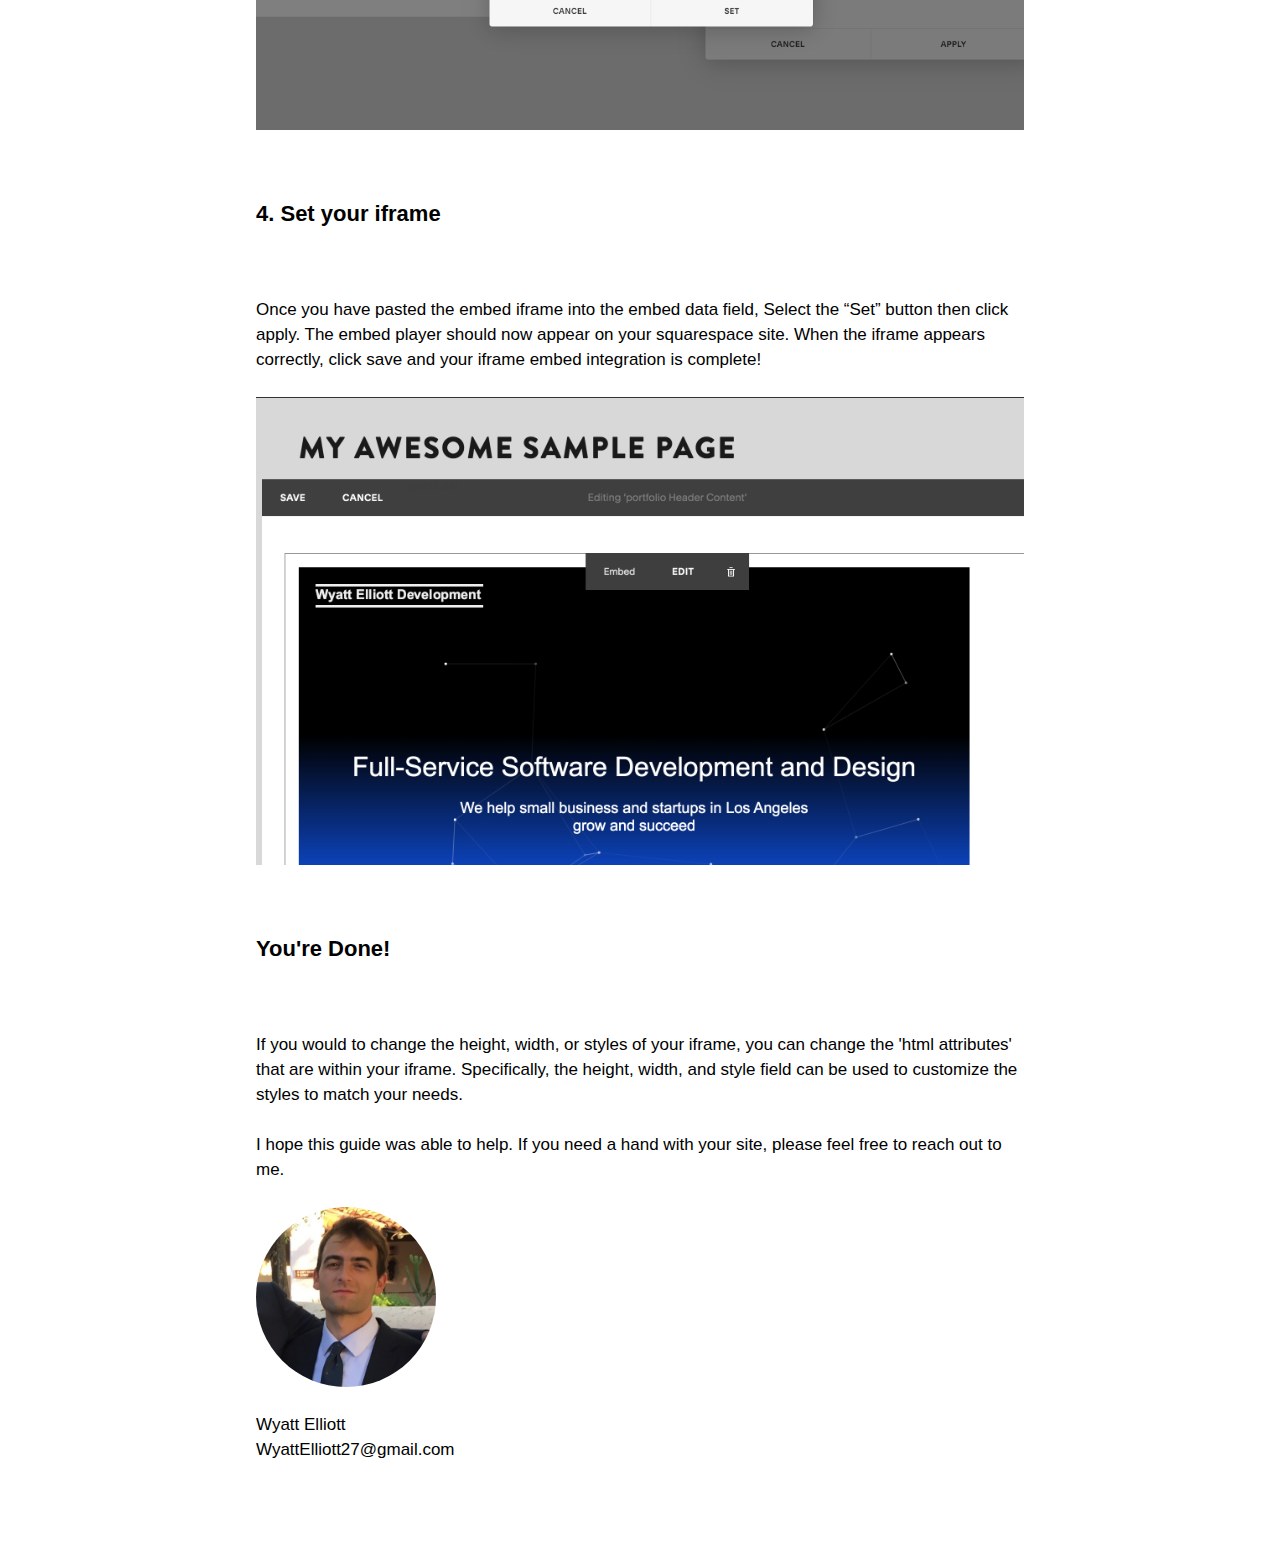
==== commit b5ac8a4d: "thingsss" ====
--- a/Blog/Add-Iframe-To-SquareSpace/index.html
+++ b/Blog/Add-Iframe-To-SquareSpace/index.html
@@ -138,7 +138,7 @@
         <img class="mySmallImg" src="../Wyatt-1.jpg">
 <br><br>
         <div class="articleBy">Wyatt Elliott
-           <br> ElliottDevelopment@gmail.com
+           <br> WyattElliott27@gmail.com
         </div>
 
 
